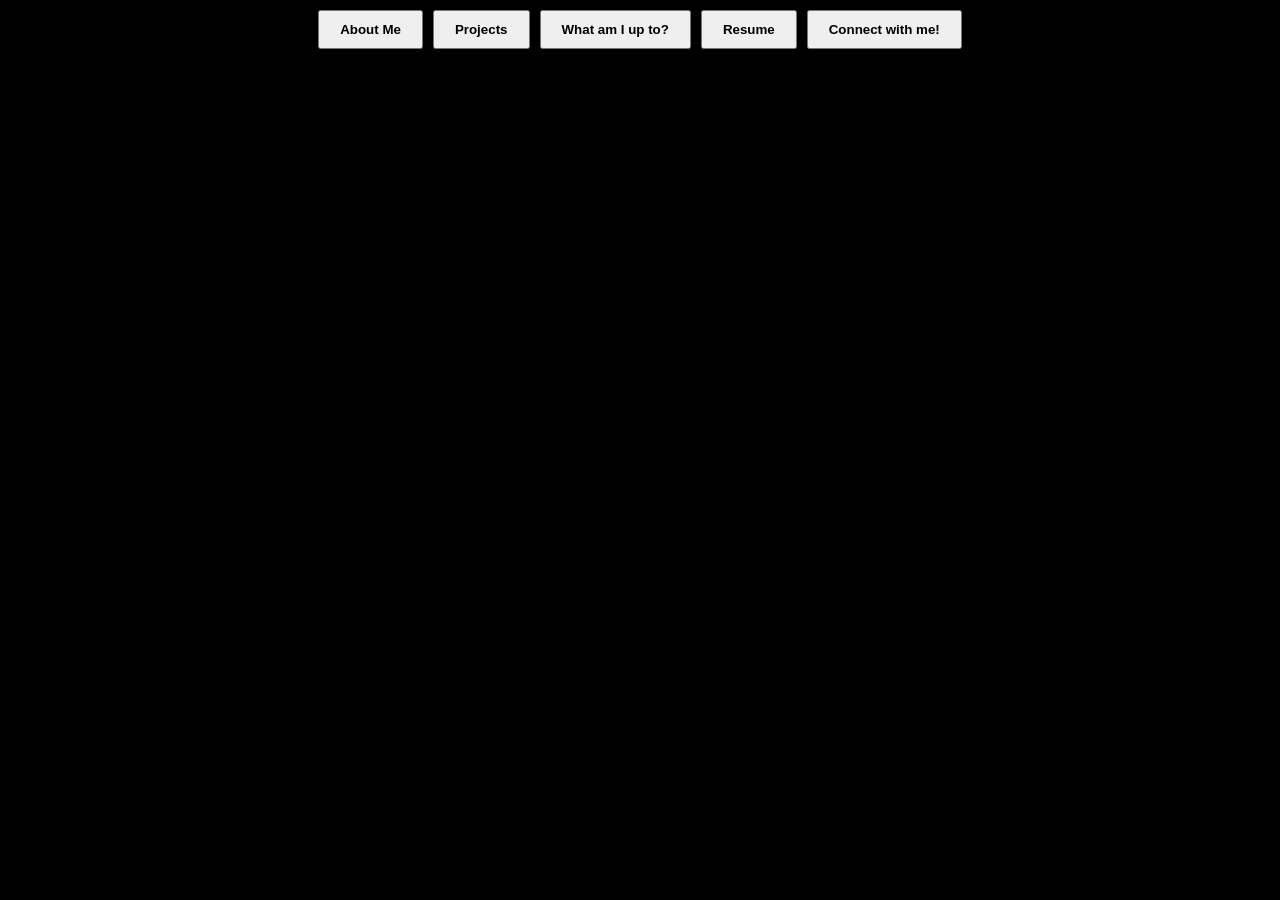
==== connect.html @ d4f3cd70 "Fixed messed up code" ====
<!DOCTYPE html>
<html lang="en">
    <head>
        <meta charset="UTF-8">
        <meta name="viewport" content="width=device-width, initial-scale=1.0">
        <title>Samuel Wang's Portfolio</title>
        <link rel="stylesheet" href="style.css">
    </head>
    <body>
        <div class="nav-container">
            <a href="index.html"><button>About Me</button></a>
            <a href="projectsHome.html"><button>Projects</button></a>
            <a href="habits.html"><button>What am I up to?</button></a>
            <a href="resume.html"><button>Resume</button></a>
            <a href="connect.html"><button>Connect with me!</button></a>
        </div>
    </body>
</html>
---- style.css ----
body {
  margin: 0;
  padding: 0;
  font-family: Arial, sans-serif;
  display: flex;
  flex-direction: column;
  align-items: center;
  justify-content: flex-start;
  min-height: 100vh;
  background-color: black;
  color: white;
  overflow-x: hidden; /* Prevent horizontal scrolling */
}

.nav-container {
  display: flex;
  align-items: center;
}

.nav-container a {
  color: white;
}

.nav-container button {
  margin: 10px 5px;
  padding: 10px 20px;
  font-weight: bold;
}

a {
  color: coral;
}

/* Flexbox for horizontal layout (image on left, text on right) */
.intro {
  display: flex;
  align-items: flex-start; /* Aligns the image and text at the top */
  padding-left: 20px;      /* Adds padding to the left of the container */
}

/* Ensures the image doesn't stretch and is aligned to the left */
.intro img {
  height: 400px;
  margin-right: 20px; /* Adds spacing between the image and the text */
}

/* Ensures that text is stacked vertically while maintaining alignment */
.intro .text-container {
  display: flex;
  flex-direction: column;  /* Stacks paragraphs vertically */
  padding-right: 20px;     /* Adds padding to the right of the text */
}

.intro h4 {
  margin: 10px 0;          /* Adds vertical margin between paragraphs */
  font-size: 1.1em;        /* Optional: Adjusts font size for better readability */
}

/* Initial styles for the intro elements */
.intro img, .intro .text-container {
  opacity: 0;               /* Initially invisible */
  transform: translateY(20px); /* Start position below */
  transition: opacity 1s ease-out, transform 1s ease-out; /* Smooth fade and move transition */
}

/* Add a class to trigger the fade-in and move-up effect */
.intro.visible img, .intro.visible .text-container {
  opacity: 1;               /* Fully visible */
  transform: translateY(0); /* Move to original position */
}
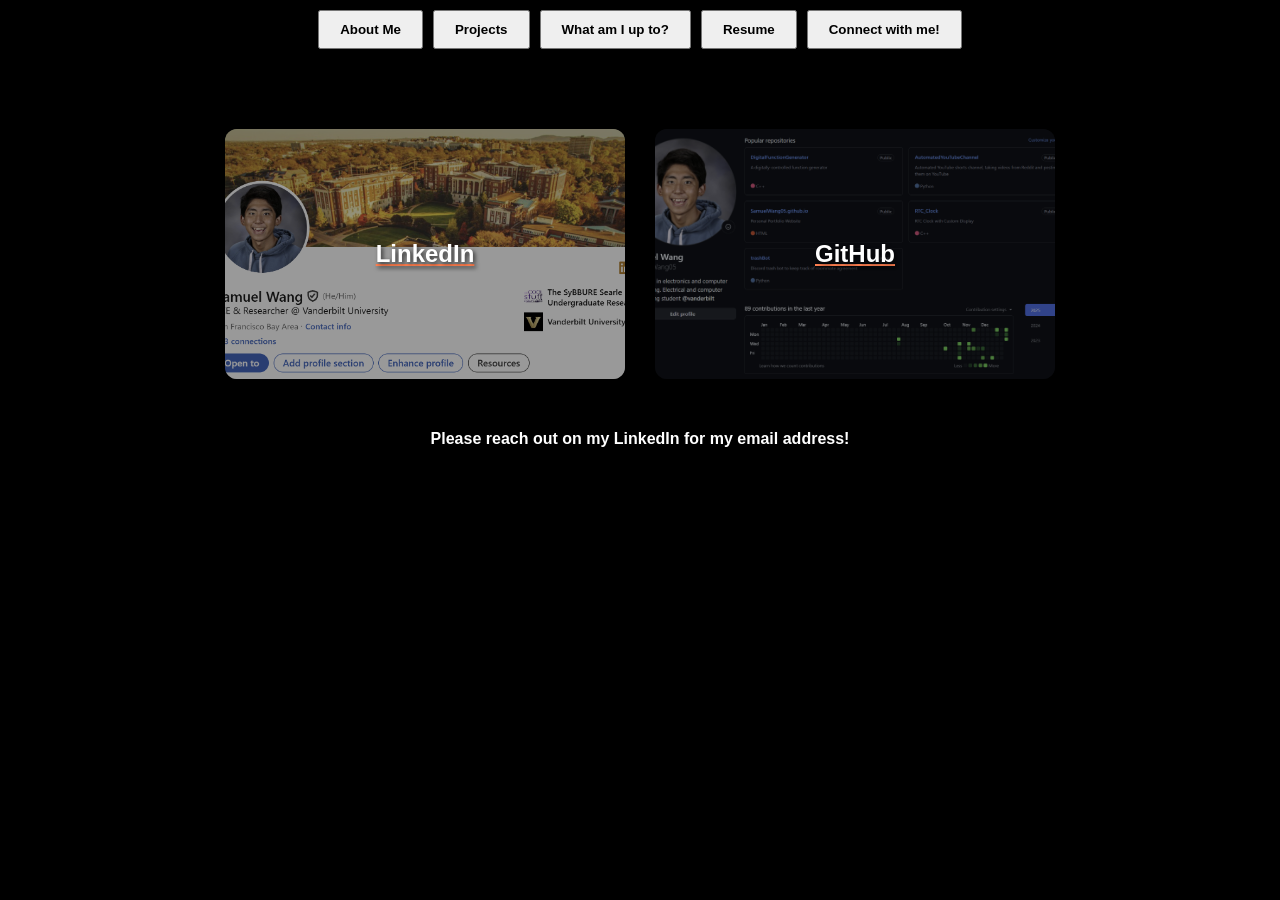
==== commit f7d51478: "Added connect page" ====
--- a/connect.html
+++ b/connect.html
@@ -15,4 +15,26 @@
             <a href="connect.html"><button>Connect with me!</button></a>
         </div>
     </body>
-</html>+
+    <div class="links-container">
+        <div class="link-box">
+            <a href="https://www.linkedin.com/in/samuel-wang-506a9029a/" target="_blank">
+                <div class="link-content" style="background-image: url('Images/LinkedInPicture.png');">
+                    <span>LinkedIn</span>
+                </div>
+            </a>
+        </div>
+
+        <div class="link-box">
+            <a href="https://github.com/SamuelWang05" target="_blank">
+                <div class="link-content" style="background-image: url('Images/GitHubProfile.png');">
+                    <span>GitHub</span>
+                </div>
+            </a>
+        </div>
+
+        <h4>Please reach out on my LinkedIn for my email address!</h4>
+
+        <script src="linksScript.js" defer></script>
+    </div>
+</html>
--- a/style.css
+++ b/style.css
@@ -68,3 +68,70 @@
   opacity: 1;               /* Fully visible */
   transform: translateY(0); /* Move to original position */
 }
+
+.links-container {
+  display: flex;
+  justify-content: center;
+  gap: 30px;
+  margin: 50px auto;
+  padding: 20px;
+  max-width: 900px;
+  flex-wrap: wrap;
+}
+
+.link-box {
+  width: 400px; /* Increased width */
+  height: 250px; /* Increased height */
+  border-radius: 12px;
+  overflow: hidden;
+  box-shadow: 0 4px 8px rgba(0, 0, 0, 0.2);
+  transition: opacity 1s ease-out, transform 1s ease-out; /* Add fade-in transition */
+  opacity: 0; /* Initially invisible */
+  transform: translateY(20px); /* Start slightly below */
+}
+
+.link-box.visible {
+  opacity: 1; /* Fully visible */
+  transform: translateY(0); /* Move to original position */
+}
+
+.link-box:hover {
+  transform: translateY(-5px); /* Add hover effect */
+  box-shadow: 0 8px 16px rgba(0, 0, 0, 0.3);
+}
+
+.link-content {
+  width: 100%;
+  height: 100%;
+  display: flex;
+  align-items: center;
+  justify-content: center;
+  background-size: cover; /* Ensure the image covers the box */
+  background-position: center; /* Center the image */
+  position: relative;
+}
+
+.link-content::before {
+  content: '';
+  position: absolute;
+  top: 0;
+  left: 0;
+  width: 100%;
+  height: 100%;
+  background-color: rgba(0, 0, 0, 0.4); /* Semi-transparent dark overlay */
+  z-index: 1; /* Place below the text but above the image */
+  transition: background-color 0.3s ease;
+}
+
+.link-box:hover .link-content::before {
+  background-color: rgba(0, 0, 0, 0.6); /* Darken further on hover */
+}
+
+.link-content span {
+  position: relative;
+  color: #ffffff; /* Pure white text */
+  font-size: 24px;
+  font-weight: bold;
+  text-shadow: 2px 2px 4px rgba(0, 0, 0, 0.7);
+  z-index: 2; /* Place above the overlay */
+}
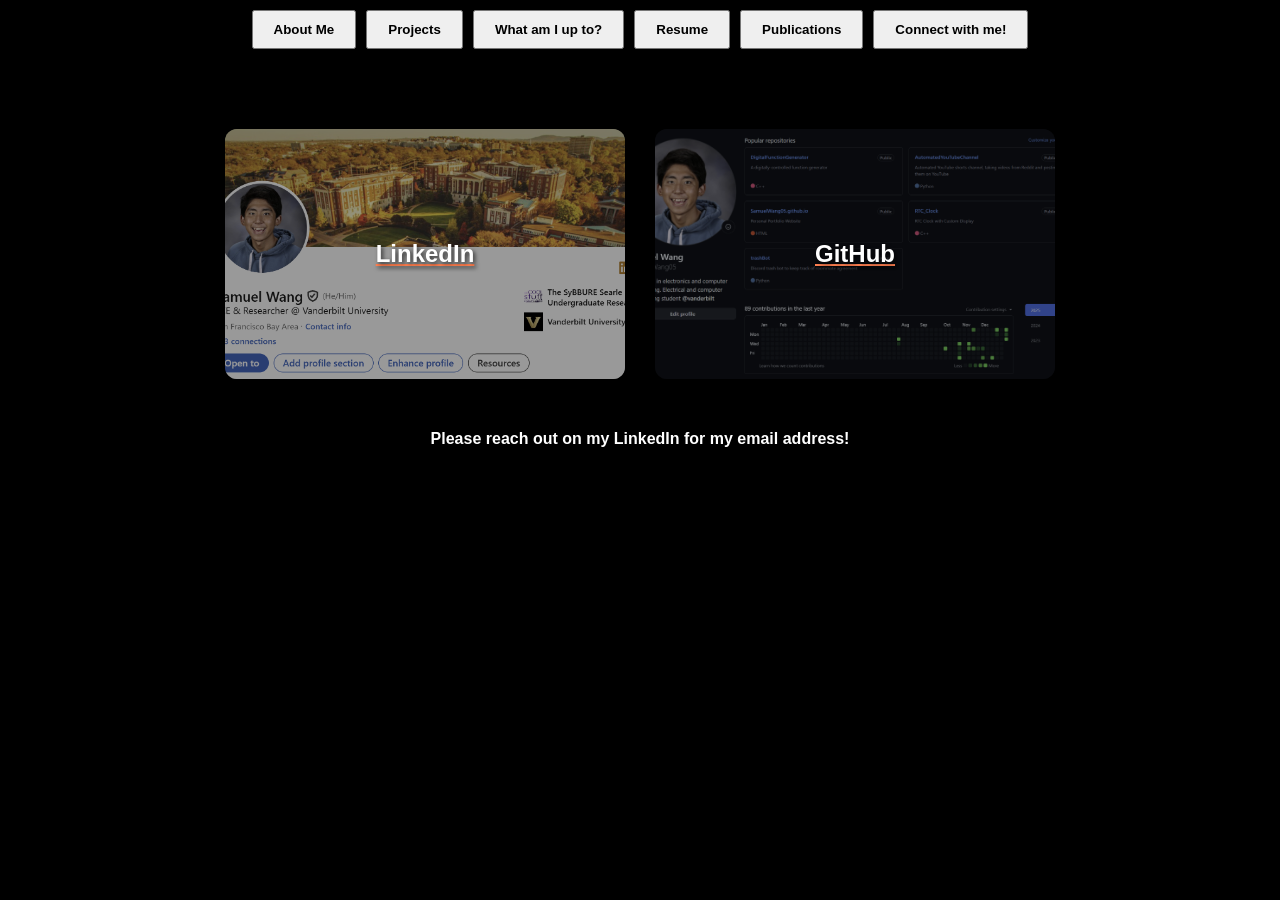
==== commit 0494c643: "Added publications" ====
--- a/connect.html
+++ b/connect.html
@@ -12,6 +12,7 @@
             <a href="projectsHome.html"><button>Projects</button></a>
             <a href="habits.html"><button>What am I up to?</button></a>
             <a href="resume.html"><button>Resume</button></a>
+            <a href="publications.html"><button>Publications</button></a>
             <a href="connect.html"><button>Connect with me!</button></a>
         </div>
     </body>
--- a/style.css
+++ b/style.css
@@ -135,3 +135,61 @@
   text-shadow: 2px 2px 4px rgba(0, 0, 0, 0.7);
   z-index: 2; /* Place above the overlay */
 }
+
+/* Style for the modal */
+.modal {
+  display: none; /* Hidden by default */
+  position: fixed; /* Fixed position */
+  z-index: 1; /* Sit on top */
+  left: 0;
+  top: 0;
+  width: 100%;
+  height: 100%;
+  background-color: rgba(0, 0, 0, 0.7); /* Black background with transparency */
+  padding-top: 60px; /* Center the modal */
+}
+
+/* Modal Content */
+.modal-content {
+  background-color: white;
+  margin: auto;
+  padding: 20px;
+  border: 1px solid #888;
+  width: 80%;
+  max-width: 900px;
+}
+
+/* Close Button */
+.close {
+  color: #aaa;
+  font-size: 28px;
+  font-weight: bold;
+  position: absolute;
+  right: 10px;
+  top: 10px;
+}
+
+.close:hover,
+.close:focus {
+  color: black;
+  text-decoration: none;
+  cursor: pointer;
+}
+
+/* Style for the text inside the link-content div */
+.link-text {
+  position: relative; /* Allow for absolute positioning of the underline */
+  display: inline-block; /* Make the span an inline block to apply styles */
+}
+
+/* Always-visible orange underline below the text */
+.link-text::after {
+  content: ''; /* Creates a pseudo-element */
+  position: absolute; /* Position the underline below the text */
+  bottom: 0; /* Place the underline at the bottom of the text */
+  left: 0;
+  width: 100%; /* Make the underline as wide as the text */
+  height: 2px; /* Thickness of the underline */
+  background-color: coral; /* Set the underline color to coral */
+  transform: scaleX(1); /* Ensure the underline is always visible */
+}
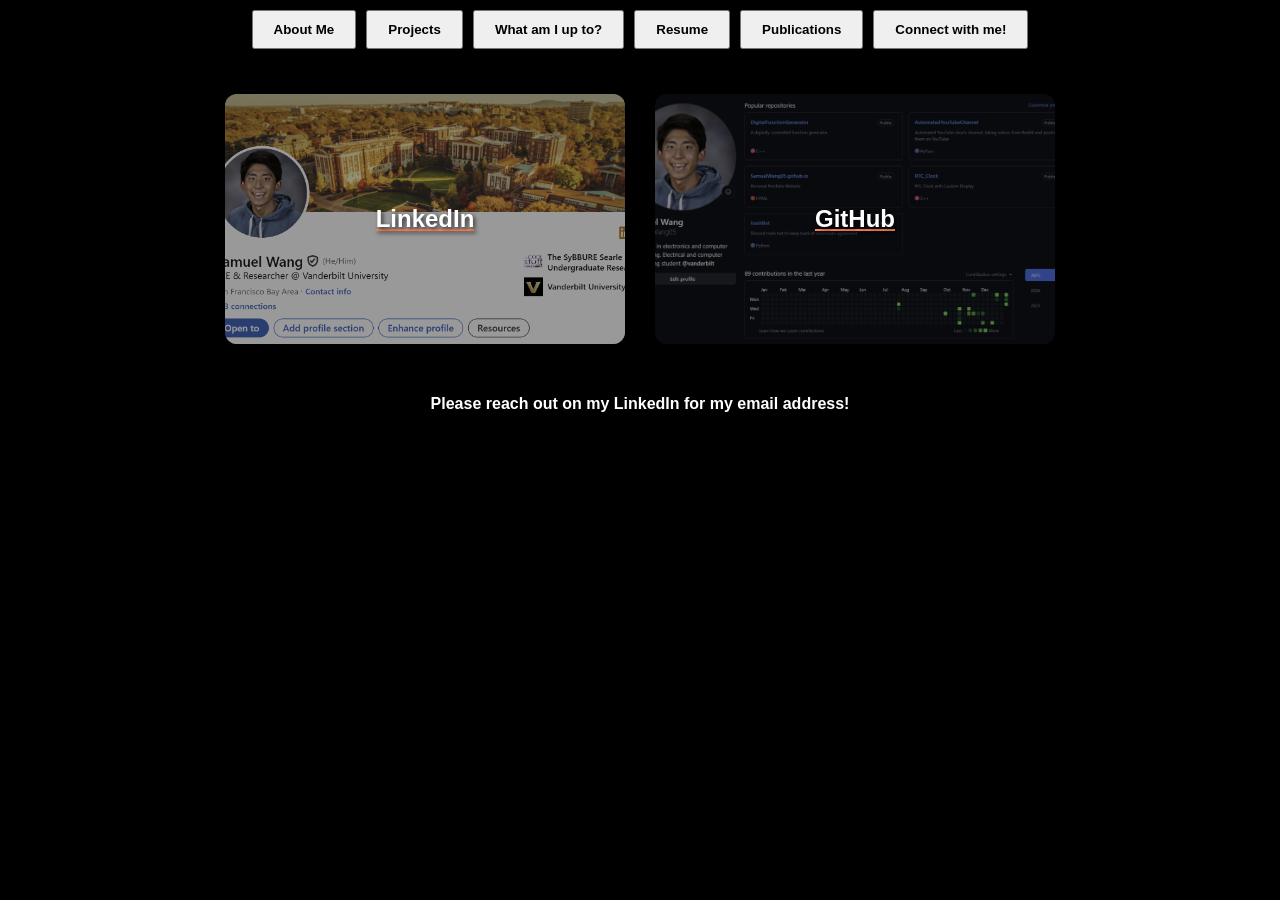
==== commit 0d920d3a: "Updated projects" ====
--- a/connect.html
+++ b/connect.html
@@ -3,7 +3,7 @@
     <head>
         <meta charset="UTF-8">
         <meta name="viewport" content="width=device-width, initial-scale=1.0">
-        <title>Samuel Wang's Portfolio</title>
+        <title>Samuel Wang</title>
         <link rel="stylesheet" href="style.css">
     </head>
     <body>
--- a/style.css
+++ b/style.css
@@ -73,7 +73,7 @@
   display: flex;
   justify-content: center;
   gap: 30px;
-  margin: 50px auto;
+  margin: 15px auto; /* Reduced the top and bottom margin */
   padding: 20px;
   max-width: 900px;
   flex-wrap: wrap;
@@ -193,3 +193,15 @@
   background-color: coral; /* Set the underline color to coral */
   transform: scaleX(1); /* Ensure the underline is always visible */
 }
+
+/* Style for the "Back to Projects" link */
+.back-link {
+  align-self: flex-start; /* Align the link to the left */
+  margin: 10px 20px; /* Add some spacing around the link */
+  color: coral;
+  font-weight: bold;
+}
+
+.back-link:hover {
+  text-decoration: underline; /* Add underline on hover */
+}
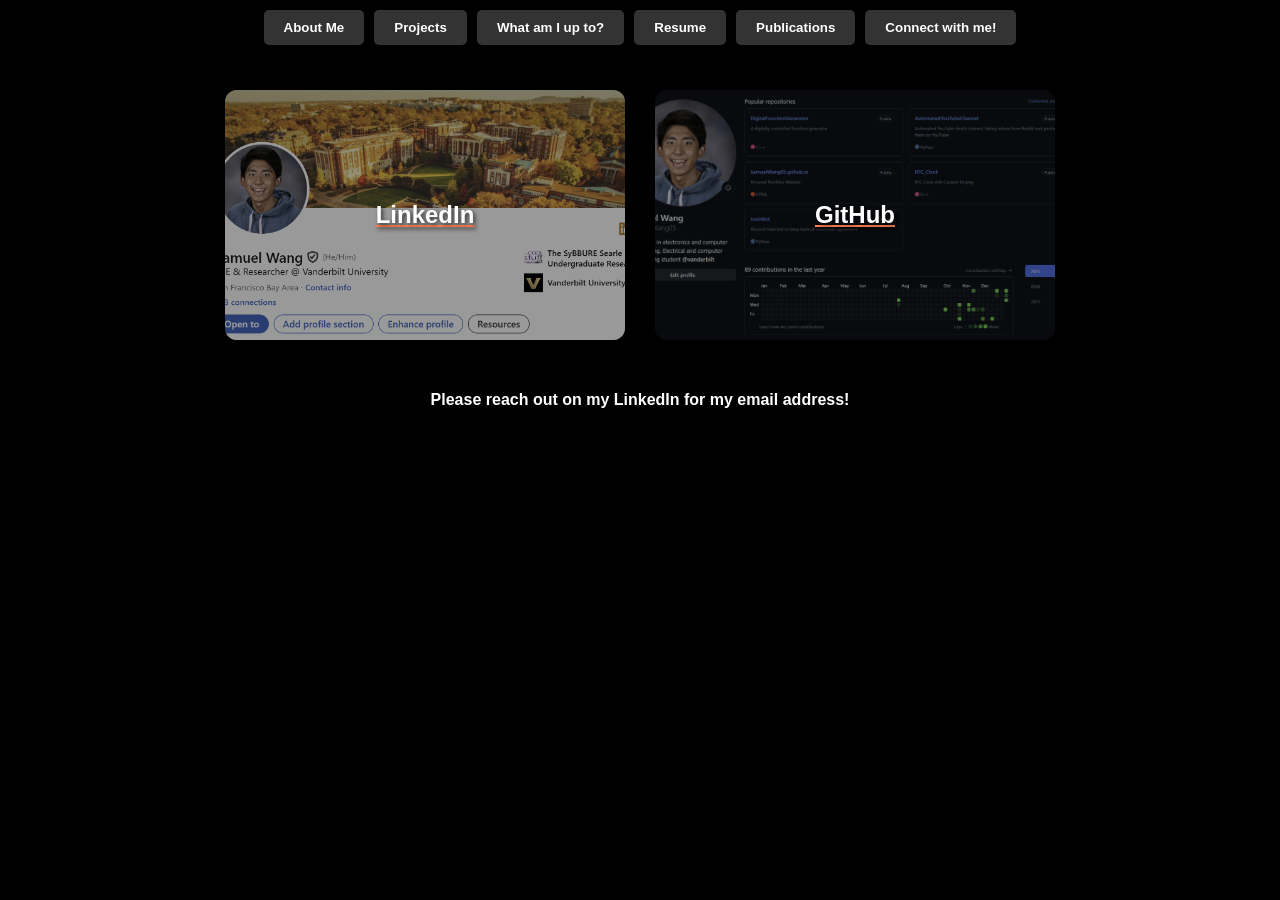
==== commit f5400358: "Changed buttons, grammer" ====
--- a/connect.html
+++ b/connect.html
@@ -10,7 +10,7 @@
         <div class="nav-container">
             <a href="index.html"><button>About Me</button></a>
             <a href="projectsHome.html"><button>Projects</button></a>
-            <a href="habits.html"><button>What am I up to?</button></a>
+            <a href="current.html"><button>What am I up to?</button></a>
             <a href="resume.html"><button>Resume</button></a>
             <a href="publications.html"><button>Publications</button></a>
             <a href="connect.html"><button>Connect with me!</button></a>
--- a/style.css
+++ b/style.css
@@ -25,6 +25,36 @@
   margin: 10px 5px;
   padding: 10px 20px;
   font-weight: bold;
+  background-color: #333; /* Dark background */
+  color: white;
+  border: none;
+  border-radius: 5px;
+  position: relative; /* For the shine effect */
+  overflow: hidden; /* Clip the shine effect within the button */
+  cursor: pointer;
+  transition: background-color 0.3s ease;
+}
+
+.nav-container button:hover {
+  background-color: #444; /* Slightly lighter on hover */
+}
+
+.nav-container button::before {
+  content: '';
+  position: absolute;
+  top: 0;
+  left: -100%;
+  width: 100%;
+  height: 100%;
+  background: linear-gradient(120deg, transparent, rgba(255, 255, 255, 0.6), transparent);
+  transform: skewX(-45deg); /* Create the angled shine */
+  opacity: 0; /* Invisible by default */
+  transition: left 0.5s ease-in-out, opacity 0.3s ease; /* Smooth animation */
+}
+
+.nav-container button:hover::before {
+  left: 100%; /* Move the shine across the button */
+  opacity: 1; /* Make the shine visible */
 }
 
 a {
@@ -194,14 +224,103 @@
   transform: scaleX(1); /* Ensure the underline is always visible */
 }
 
-/* Style for the "Back to Projects" link */
+.top-links {
+  display: flex;
+  justify-content: space-between; /* Space links between the left and center */
+  align-items: center; /* Align links vertically */
+  width: 100%; /* Make the container span the full width of the page */
+  padding: 10px 20px; /* Add padding for spacing */
+}
+
 .back-link {
-  align-self: flex-start; /* Align the link to the left */
-  margin: 10px 20px; /* Add some spacing around the link */
   color: coral;
   font-weight: bold;
-}
-
-.back-link:hover {
-  text-decoration: underline; /* Add underline on hover */
+  text-decoration: none;
+  padding-left: 10px;
+}
+
+.github-link {
+  color: coral;
+  font-weight: bold;
+  text-decoration: none;
+  margin: 0 auto; /* Center the GitHub link horizontally */
+  padding-right: 10px;
+  align-items: center;
+}
+
+.back-link:hover, .github-link:hover {
+  text-decoration: underline; /* Add underline effect on hover */
+}
+
+.featured {
+  margin-top: 20px;
+}
+
+.featured h2 {
+  margin-bottom: 20px;
+}
+
+.card-container {
+  display: grid;
+  grid-template-columns: repeat(auto-fit, minmax(200px, 1fr));
+  gap: 20px;
+  max-width: 1200px;
+  padding: 0 10px;
+  box-sizing: border-box;
+}
+
+.card {
+  background-color: #222;
+  border-radius: 10px;
+  text-align: center;
+  box-shadow: 0 4px 8px rgba(0, 0, 0, 0.2);
+  transition: transform 0.3s;
+  display: flex;
+  flex-direction: column; /* Stack content vertically */
+  justify-content: space-between; /* Distribute space between elements */
+  height: 115px; /* Ensure cards are of equal height */
+  padding: 20px; /* Add padding around card content */
+  position: relative; /* For button alignment */
+}
+
+.card:hover {
+  transform: translateY(-5px);
+}
+
+.card h3 {
+  margin: 0 0 10px;
+  font-size: 18px;
+}
+
+.card p {
+  margin: 0 0 7px; /* 7px spacing below text */
+  font-size: 14px;
+}
+
+.card button {
+  background-color: #4CAF50;
+  color: white;
+  border: none;
+  border-radius: 5px;
+  padding: 10px;
+  font-weight: bold;
+  cursor: pointer;
+  align-self: center; /* Center the button horizontally */
+  margin-top: auto; /* Push the button to the bottom while maintaining 7px gap */
+}
+
+.card button:hover {
+  background-color: #45a049;
+}
+
+.tracking-section {
+  width: 100%; /* Ensure it spans the full width of the page */
+  max-width: 1200px; /* Add a max width for readability */
+  margin: 20px auto; /* Center the section horizontally */
+  padding-left: 10px; /* Align to the left of the page */
+  text-align: left; /* Align text to the left */
+}
+
+.tracking {
+  margin: 0; /* Remove unnecessary margins */
 }
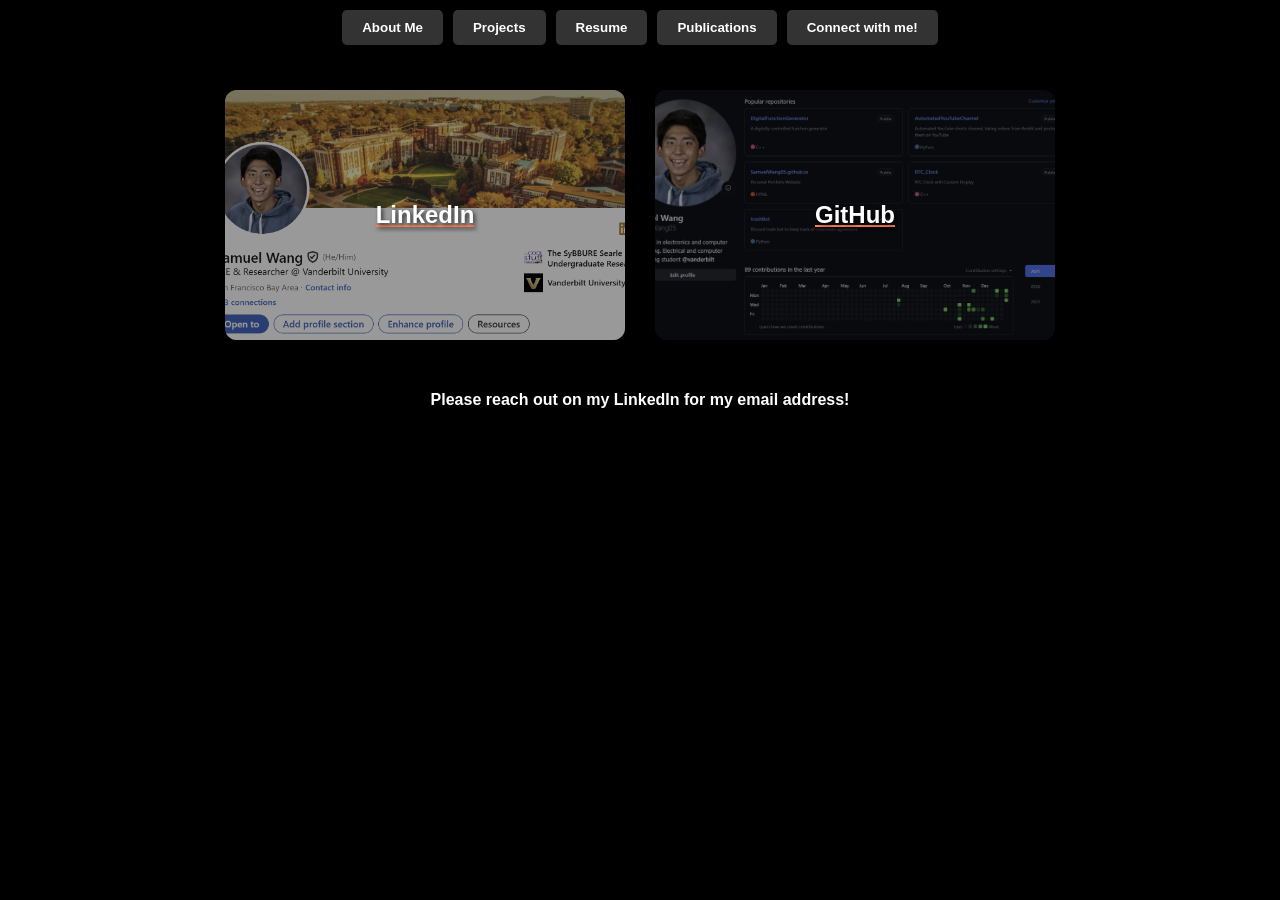
==== commit c4ff2670: "Removed extra button" ====
--- a/connect.html
+++ b/connect.html
@@ -10,7 +10,6 @@
         <div class="nav-container">
             <a href="index.html"><button>About Me</button></a>
             <a href="projectsHome.html"><button>Projects</button></a>
-            <a href="current.html"><button>What am I up to?</button></a>
             <a href="resume.html"><button>Resume</button></a>
             <a href="publications.html"><button>Publications</button></a>
             <a href="connect.html"><button>Connect with me!</button></a>
--- a/style.css
+++ b/style.css
@@ -323,4 +323,63 @@
 
 .tracking {
   margin: 0; /* Remove unnecessary margins */
+}
+
+.fade-in {
+  opacity: 0;
+  transform: translateY(20px);
+  transition: opacity 0.8s ease-out, transform 0.8s ease-out;
+}
+
+.fade-in.visible {
+  opacity: 1;
+  transform: translateY(0);
+}
+
+#github-activity {
+    background-color: #121212;
+    padding: 20px;
+    border-radius: 10px;
+    color: white;
+    font-family: inherit;
+}
+
+#github-activity h2 {
+    color: #ffffff;
+    margin-bottom: 10px;
+}
+
+#activity-list {
+    list-style: none;
+    padding: 0;
+}
+
+#activity-list li {
+    margin: 10px 0;
+    font-size: 1.1rem;
+}
+
+#activity-list a {
+    color: #58a6ff;
+    text-decoration: none;
+}
+
+#activity-list a:hover {
+    text-decoration: underline;
+}
+
+#activity-chart-container {
+    display: flex;
+    justify-content: space-between;
+    align-items: flex-start;
+    gap: 20px; /* Adds spacing between the two sections */
+}
+
+#github-activity {
+    width: 50%;
+}
+
+#chart-container {
+    width: 50%;
+    max-width: 400px;
 }
